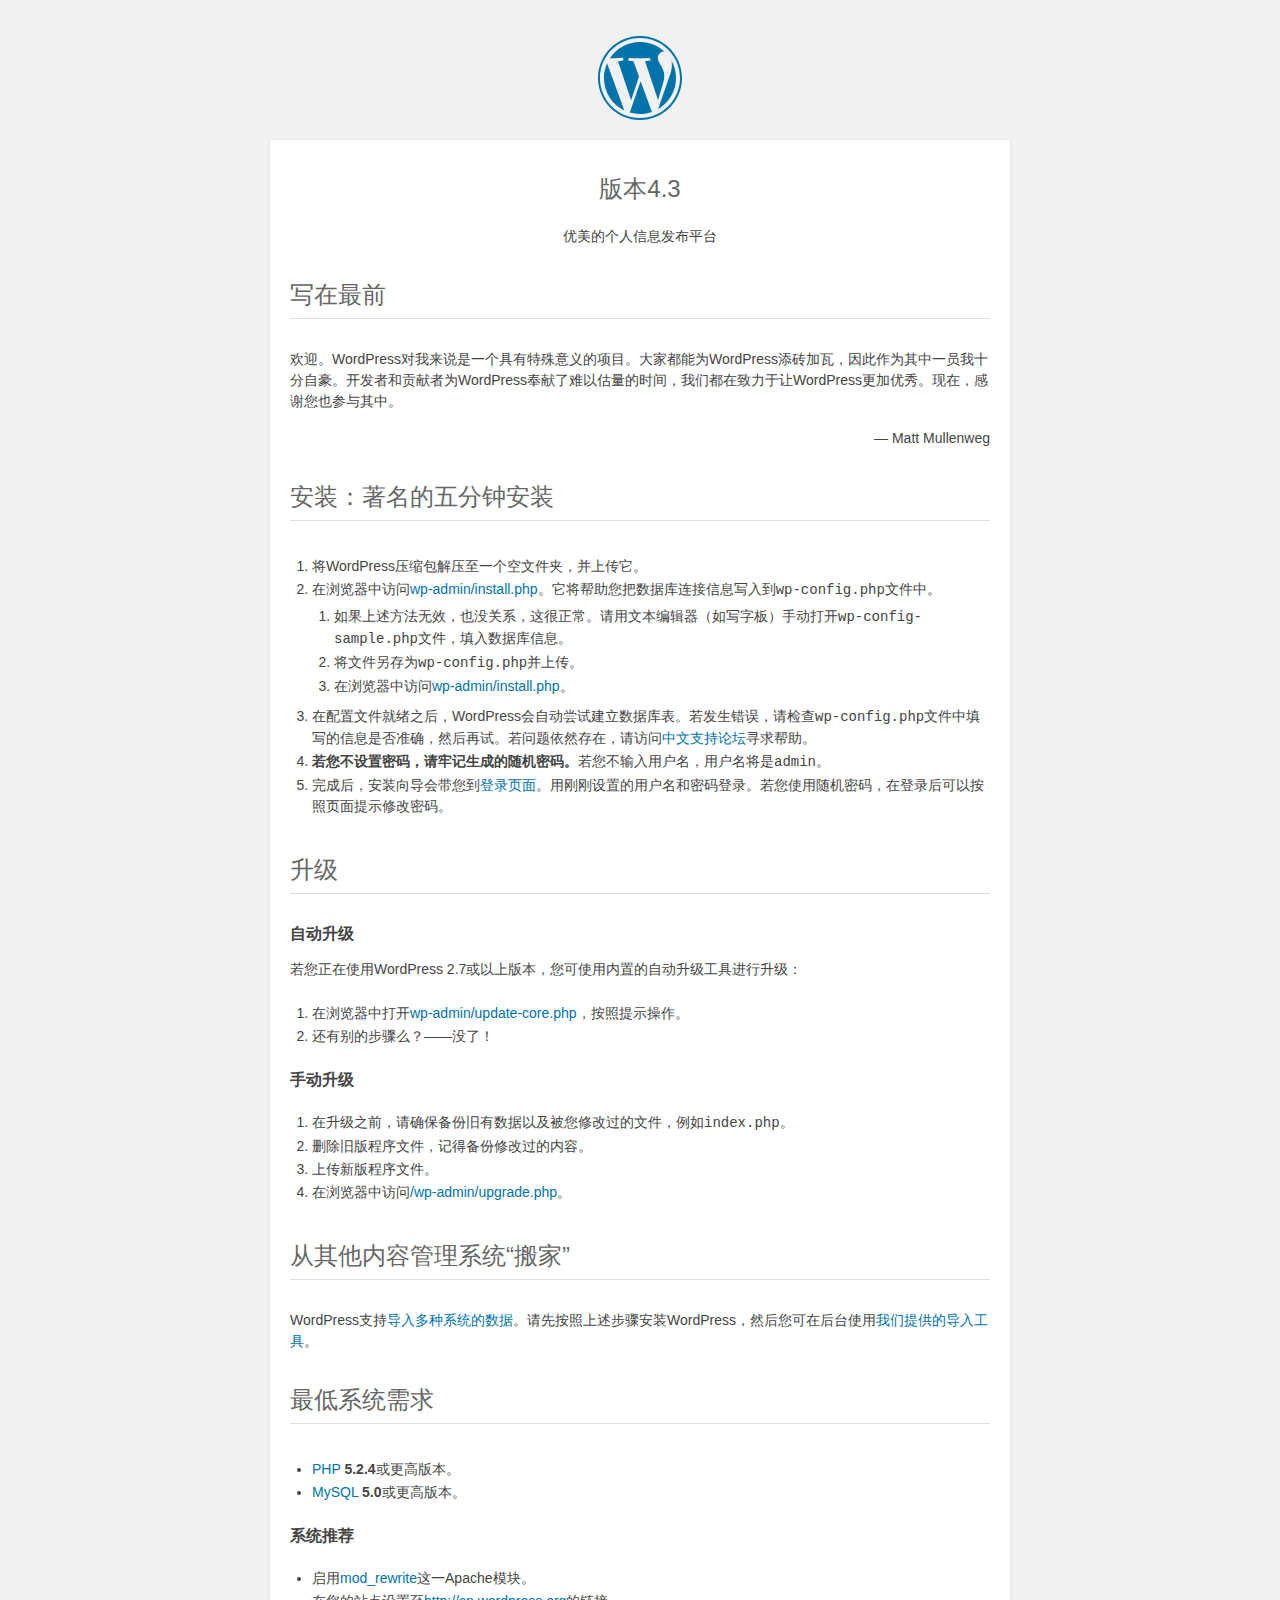
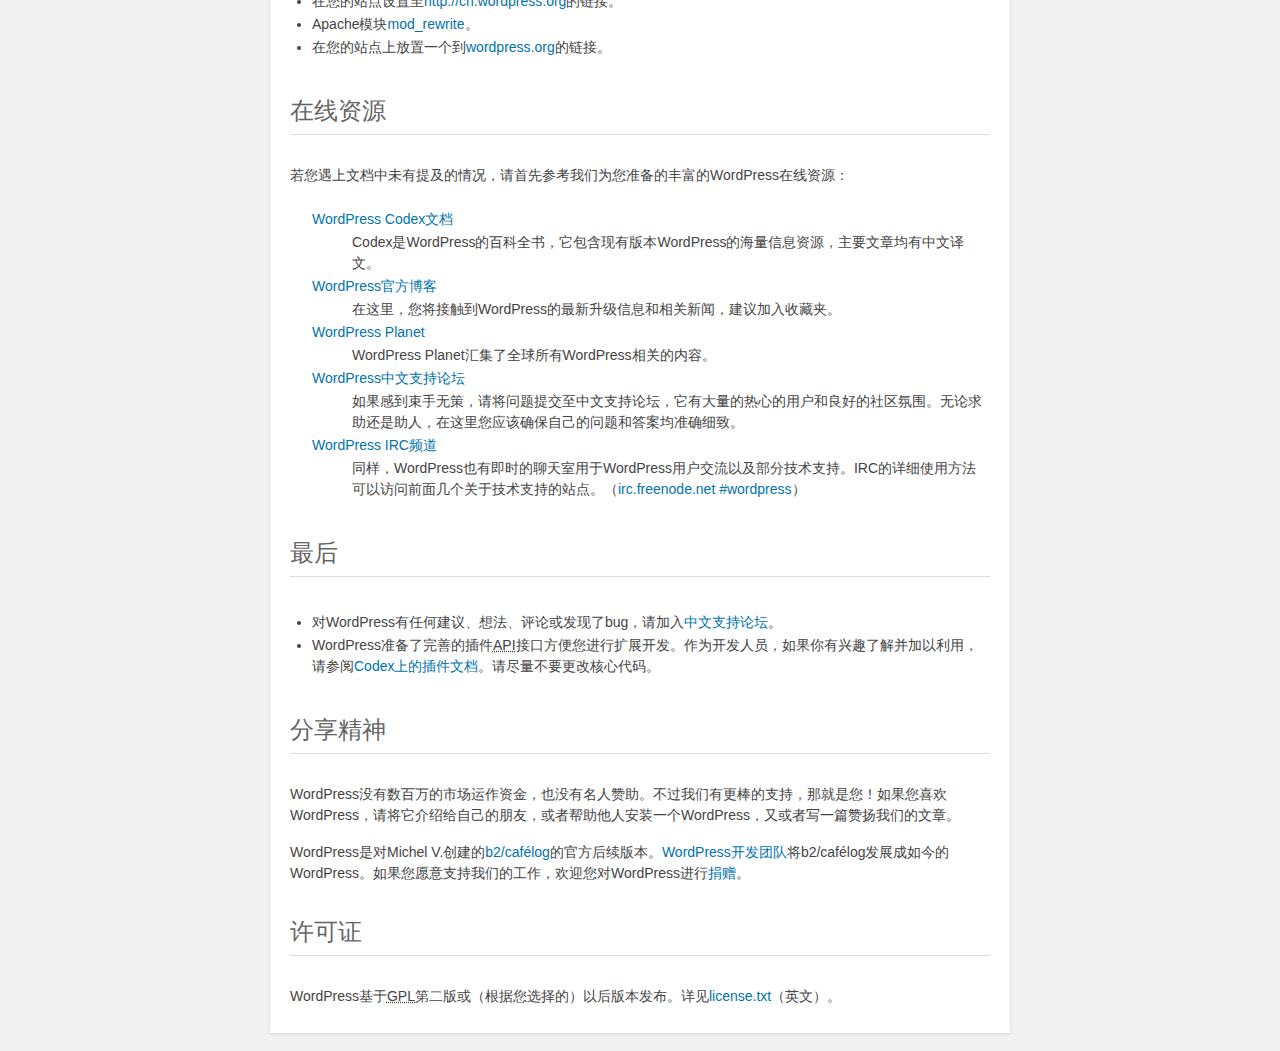
==== readme.html @ aa003947 "wp init" ====
<!DOCTYPE html>
<html>
<head>
	<meta name="viewport" content="width=device-width" />
	<meta http-equiv="Content-Type" content="text/html; charset=utf-8" />
	<title>WordPress &#8250; 说明</title>
	<link rel="stylesheet" href="wp-admin/css/install.css?ver=20100228" type="text/css" />
</head>
<body>
<h1 id="logo">
	<a href="https://wordpress.org/"><img alt="WordPress" src="wp-admin/images/wordpress-logo.png" /></a>
	<br /> 版本4.3
</h1>
<p style="text-align: center">优美的个人信息发布平台</p>

<h1>写在最前</h1>
<p>欢迎。WordPress对我来说是一个具有特殊意义的项目。大家都能为WordPress添砖加瓦，因此作为其中一员我十分自豪。开发者和贡献者为WordPress奉献了难以估量的时间，我们都在致力于让WordPress更加优秀。现在，感谢您也参与其中。</p>
<p style="text-align: right">&#8212; Matt Mullenweg</p>

<h1>安装：著名的五分钟安装</h1>
<ol>
	<li>将WordPress压缩包解压至一个空文件夹，并上传它。</li>
	<li>在浏览器中访问<span class="file"><a href="wp-admin/install.php">wp-admin/install.php</a></span>。它将帮助您把数据库连接信息写入到<code>wp-config.php</code>文件中。
		<ol>
			<li>如果上述方法无效，也没关系，这很正常。请用文本编辑器（如写字板）手动打开<code>wp-config-sample.php</code>文件，填入数据库信息。</li>
			<li>将文件另存为<code>wp-config.php</code>并上传。</li>
			<li>在浏览器中访问<span class="file"><a href="wp-admin/install.php">wp-admin/install.php</a></span>。</li>
		</ol>
	</li>
	<li>在配置文件就绪之后，WordPress会自动尝试建立数据库表。若发生错误，请检查<code>wp-config.php</code>文件中填写的信息是否准确，然后再试。若问题依然存在，请访问<a href="http://zh-cn.forums.wordpress.org/" title="WordPress支持论坛">中文支持论坛</a>寻求帮助。</li>
	<li><strong>若您不设置密码，请牢记生成的随机密码。</strong>若您不输入用户名，用户名将是<code>admin</code>。</li>
	<li>完成后，安装向导会带您到<a href="wp-login.php">登录页面</a>。用刚刚设置的用户名和密码登录。若您使用随机密码，在登录后可以按照页面提示修改密码。</li>
</ol>

<h1>升级</h1>
<h2>自动升级</h2>
<p>若您正在使用WordPress 2.7或以上版本，您可使用内置的自动升级工具进行升级：</p>
<ol>
	<li>在浏览器中打开<span class="file"><a href="wp-admin/update-core.php">wp-admin/update-core.php</a></span>，按照提示操作。</li>
	<li>还有别的步骤么？——没了！</li>
</ol>

<h2>手动升级</h2>
<ol>
	<li>在升级之前，请确保备份旧有数据以及被您修改过的文件，例如<code>index.php</code>。</li>
	<li>删除旧版程序文件，记得备份修改过的内容。</li>
	<li>上传新版程序文件。</li>
	<li>在浏览器中访问<span class="file"><a href="wp-admin/upgrade.php">/wp-admin/upgrade.php</a>。</span></li>
</ol>

<h1>从其他内容管理系统“搬家”</h1>
<p>WordPress支持<a href="http://codex.wordpress.org/Importing_Content">导入多种系统的数据</a>。请先按照上述步骤安装WordPress，然后您可在后台使用<a href="wp-admin/import.php" title="导入WordPress">我们提供的导入工具</a>。</p>

<h1>最低系统需求</h1>
<ul>
	<li><a href="http://php.net/">PHP</a> <strong>5.2.4</strong>或更高版本。</li>
	<li><a href="http://www.mysql.com/">MySQL</a> <strong>5.0</strong>或更高版本。</li>
</ul>

<h2>系统推荐</h2>
<ul>
	<li>启用<a href="http://httpd.apache.org/docs/2.2/mod/mod_rewrite.html">mod_rewrite</a>这一Apache模块。</li>
	<li>在您的站点设置至<a href="http://cn.wordpress.org/">http://cn.wordpress.org</a>的链接。</li>
	<li>Apache模块<a href="http://httpd.apache.org/docs/2.2/mod/mod_rewrite.html">mod_rewrite</a>。</li>
	<li>在您的站点上放置一个到<a href="https://cn.wordpress.org/">wordpress.org</a>的链接。</li>
</ul>

<h1>在线资源</h1>
<p>若您遇上文档中未有提及的情况，请首先参考我们为您准备的丰富的WordPress在线资源：</p>
<dl>
	<dt><a href="http://codex.wordpress.org/">WordPress Codex文档</a></dt>
		<dd>Codex是WordPress的百科全书，它包含现有版本WordPress的海量信息资源，主要文章均有中文译文。</dd>
	<dt><a href="https://wordpress.org/news/">WordPress官方博客</a></dt>
		<dd>在这里，您将接触到WordPress的最新升级信息和相关新闻，建议加入收藏夹。</dd>
	<dt><a href="https://planet.wordpress.org/">WordPress Planet</a></dt>
		<dd>WordPress Planet汇集了全球所有WordPress相关的内容。</dd>
	<dt><a href="https://zh-cn.forums.wordpress.org/forum/issues">WordPress中文支持论坛</a></dt>
		<dd>如果感到束手无策，请将问题提交至中文支持论坛，它有大量的热心的用户和良好的社区氛围。无论求助还是助人，在这里您应该确保自己的问题和答案均准确细致。</dd>
	<dt><a href="http://codex.wordpress.org/IRC">WordPress IRC频道</a></dt>
		<dd>同样，WordPress也有即时的聊天室用于WordPress用户交流以及部分技术支持。IRC的详细使用方法可以访问前面几个关于技术支持的站点。（<a href="irc://irc.freenode.net/wordpress">irc.freenode.net #wordpress</a>）</dd>
</dl>

<h1>最后</h1>
<ul>
	<li>对WordPress有任何建议、想法、评论或发现了bug，请加入<a href="http://zh-cn.forums.wordpress.org/">中文支持论坛</a>。</li>
	<li>WordPress准备了完善的插件<abbr title="应用编程接口">API</abbr>接口方便您进行扩展开发。作为开发人员，如果你有兴趣了解并加以利用，请参阅<a href="http://codex.wordpress.org/Plugin_API">Codex上的插件文档</a>。请尽量不要更改核心代码。</li>
</ul>

<h1>分享精神</h1>
<p>WordPress没有数百万的市场运作资金，也没有名人赞助。不过我们有更棒的支持，那就是您！如果您喜欢WordPress，请将它介绍给自己的朋友，或者帮助他人安装一个WordPress，又或者写一篇赞扬我们的文章。</p>

<p>WordPress是对Michel V.创建的<a href="http://cafelog.com/">b2/caf&#233;log</a>的官方后续版本。<a href="http://wordpress.org/about/">WordPress开发团队</a>将b2/caf&#233;log发展成如今的WordPress。如果您愿意支持我们的工作，欢迎您对WordPress进行<a href="http://wordpress.org/donate/">捐赠</a>。</p>

<h1>许可证</h1>
<p>WordPress基于<abbr title="GNU通用公共许可证">GPL</abbr>第二版或（根据您选择的）以后版本发布。详见<a href="license.txt">license.txt</a>（英文）。</p>

</body>
</html>
---- wp-admin/css/install.css ----
html {
	background: #f1f1f1;
	margin: 0 20px;
}

body {
	background: #fff;
	color: #444;
	font-family: "Open Sans", sans-serif;
	margin: 140px auto 25px;
	padding: 20px 20px 10px 20px;
	max-width: 700px;
	-webkit-font-smoothing: subpixel-antialiased;
	-webkit-box-shadow: 0 1px 3px rgba(0,0,0,0.13);
	box-shadow: 0 1px 3px rgba(0,0,0,0.13);
}

a {
	color: #0073aa;
	text-decoration: none;
}

a:hover {
	color: #00a0d2;
}

h1 {
	border-bottom: 1px solid #dedede;
	clear: both;
	color: #666;
	font-size: 24px;
	margin: 30px 0;
	padding: 0;
	padding-bottom: 7px;
	font-weight: normal;
}

h2 {
	font-size: 16px;
}

p, li, dd, dt {
	padding-bottom: 2px;
	font-size: 14px;
	line-height: 1.5;
}

code, .code {
	font-family: Consolas, Monaco, monospace;
}

ul, ol, dl {
	padding: 5px 5px 5px 22px;
}

a img {
	border:0
}
abbr {
	border: 0;
	font-variant: normal;
}

label {
	cursor: pointer;
}

#logo {
	margin: 6px 0 14px 0;
	border-bottom: none;
	text-align:center
}
#logo a {
	background-image: url(../images/w-logo-blue.png?ver=20131202);
	background-image: none, url(../images/wordpress-logo.svg?ver=20131107);
	-webkit-background-size: 84px;
	background-size: 84px;
	background-position: center top;
	background-repeat: no-repeat;
	color: #999;
	height: 84px;
	font-size: 20px;
	font-weight: normal;
	line-height: 1.3em;
	margin: -130px auto 25px;
	padding: 0;
	text-decoration: none;
	width: 84px;
	text-indent: -9999px;
	outline: none;
	overflow: hidden;
	display: block;
}
.step {
	margin: 20px 0 15px;
}
.step, th {
	text-align: left;
	padding: 0;
}
.language-chooser.wp-core-ui .step .button.button-large {
	height: 36px;
	vertical-align: middle;
	font-size: 14px;
}
textarea {
	border: 1px solid #dfdfdf;
	font-family: "Open Sans", sans-serif;
	width: 100%;
	-webkit-box-sizing: border-box;
	-moz-box-sizing: border-box;
	box-sizing: border-box;
}

.form-table {
	border-collapse: collapse;
	margin-top: 1em;
	width: 100%;
}

.form-table td {
	margin-bottom: 9px;
	padding: 10px 20px 10px 0;
	font-size: 14px;
	vertical-align: top
}

.form-table th {
	font-size: 14px;
	text-align: left;
	padding: 10px 20px 10px 0;
	width: 140px;
	vertical-align: top;
}

.form-table code {
	line-height: 18px;
	font-size: 14px;
}

.form-table p {
	margin: 4px 0 0 0;
	font-size: 11px;
}

.form-table input {
	line-height: 20px;
	font-size: 15px;
	padding: 3px 5px;
	border: 1px solid #ddd;
	-webkit-box-shadow: inset 0 1px 2px rgba(0,0,0,0.07);
	box-shadow: inset 0 1px 2px rgba(0,0,0,0.07);
}

input,
submit {
	font-family: "Open Sans", sans-serif;
}

.form-table input[type=text],
.form-table input[type=email],
.form-table input[type=url],
.form-table input[type=password] {
	width: 206px;
}

.form-table th p {
	font-weight: normal;
}

.form-table.install-success td {
	vertical-align: middle;
	padding: 16px 20px 16px 0;
}

.form-table.install-success td p {
	margin: 0;
	font-size: 14px;
}

.form-table.install-success td code {
	margin: 0;
	font-size: 18px;
}

#error-page {
	margin-top: 50px;
}

#error-page p {
	font-size: 14px;
	line-height: 18px;
	margin: 25px 0 20px;
}

#error-page code, .code {
	font-family: Consolas, Monaco, monospace;
}

.wp-hide-pw > .dashicons {
	line-height: inherit;
}

#pass-strength-result {
	background-color: #eee;
	border: 1px solid #ddd;
	color: #23282d;
	margin: -2px 5px 5px 0px;
	padding: 3px 5px;
	text-align: center;
	width: 218px;
	-webkit-box-sizing: border-box;
	-moz-box-sizing: border-box;
	box-sizing: border-box;
	opacity: 0;
}

#pass-strength-result.short {
	background-color: #f1adad;
	border-color: #e35b5b;
	opacity: 1;
}

#pass-strength-result.bad {
	background-color: #fbc5a9;
	border-color: #f78b53;
	opacity: 1;
}

#pass-strength-result.good {
	background-color: #ffe399;
	border-color: #ffc733;
	opacity: 1;
}

#pass-strength-result.strong {
	background-color: #c1e1b9;
	border-color: #83c373;
	opacity: 1;
}

#pass1.short, #pass1-text.short {
	border-color: #e35b5b;
}

#pass1.bad, #pass1-text.bad {
	border-color: #f78b53;
}

#pass1.good, #pass1-text.good {
	border-color: #ffc733;
}

#pass1.strong, #pass1-text.strong {
	border-color: #83c373;
}

.pw-weak {
	display: none;
}

.message {
	border: 1px solid #c00;
	padding: 0.5em 0.7em;
	margin: 5px 0 15px;
	background-color: #ffebe8;
}

/* rtl:ignore */
#dbname,
#uname,
#pwd,
#dbhost,
#prefix,
#user_login,
#admin_email,
#pass1,
#pass2 {
	direction: ltr;
}

#pass1-text,
.show-password #pass1 {
	display: none;
}

.show-password #pass1-text
{
	display: inline-block;
}

.form-table span.description.important {
	font-size: 12px;
}


/* localization */
body.rtl,
.rtl textarea,
.rtl input,
.rtl submit {
	font-family: Tahoma, sans-serif;
}

:lang(he-il) body.rtl,
:lang(he-il) .rtl textarea,
:lang(he-il) .rtl input,
:lang(he-il) .rtl submit {
	font-family: Arial, sans-serif;
}

@media only screen and (max-width: 799px) {
	body {
		margin-top: 115px;
	}
	#logo a {
		margin: -125px auto 30px;
	}
}

@media screen and ( max-width: 782px ) {

	.form-table {
		margin-top: 0;
	}

	.form-table th,
	.form-table td {
		display: block;
		width: auto;
		vertical-align: middle;
	}

	.form-table th {
		padding: 20px 0 0;
	}

	.form-table td {
		padding: 5px 0;
		border: 0;
		margin: 0;
	}

	textarea,
	input {
		font-size: 16px;
	}

	.form-table td input[type="text"],
	.form-table td input[type="email"],
	.form-table td input[type="url"],
	.form-table td input[type="password"],
	.form-table td select,
	.form-table td textarea,
	.form-table span.description {
		width: 100%;
		font-size: 16px;
		line-height: 1.5;
		padding: 7px 10px;
		display: block;
		max-width: none;
		-webkit-box-sizing: border-box;
		-moz-box-sizing: border-box;
		box-sizing: border-box;
	}

}

body.language-chooser {
	max-width: 300px;
}

.language-chooser select {
	padding: 8px;
	width: 100%;
	display: block;
	border: 1px solid #ddd;
	background-color: #fff;
	color: #32373c;
	font-size: 16px;
	font-family: Arial, sans-serif;
	font-weight: normal;
}

.language-chooser p {
	text-align: right;
}

.screen-reader-input,
.screen-reader-text {
	position: absolute;
	margin: -1px;
	padding: 0;
	height: 1px;
	width: 1px;
	overflow: hidden;
	clip: rect(0 0 0 0);
	border: 0;
}

.spinner {
	background: url(../images/spinner.gif) no-repeat;
	-webkit-background-size: 20px 20px;
	background-size: 20px 20px;
	visibility: hidden;
	opacity: 0.7;
	filter: alpha(opacity=70);
	width: 20px;
	height: 20px;
	margin: 2px 5px 0;
}

.step .spinner {
	display: inline-block;
	margin-top: 8px;
	margin-right: 15px;
	vertical-align: top;
}

.button-secondary.hide-if-no-js,
.hide-if-no-js {
	display: none;
}

/**
 * HiDPI Displays
 */
@media print,
  (-webkit-min-device-pixel-ratio: 1.25),
  (min-resolution: 120dpi) {

	.spinner {
		background-image: url(../images/spinner-2x.gif);
	}

}
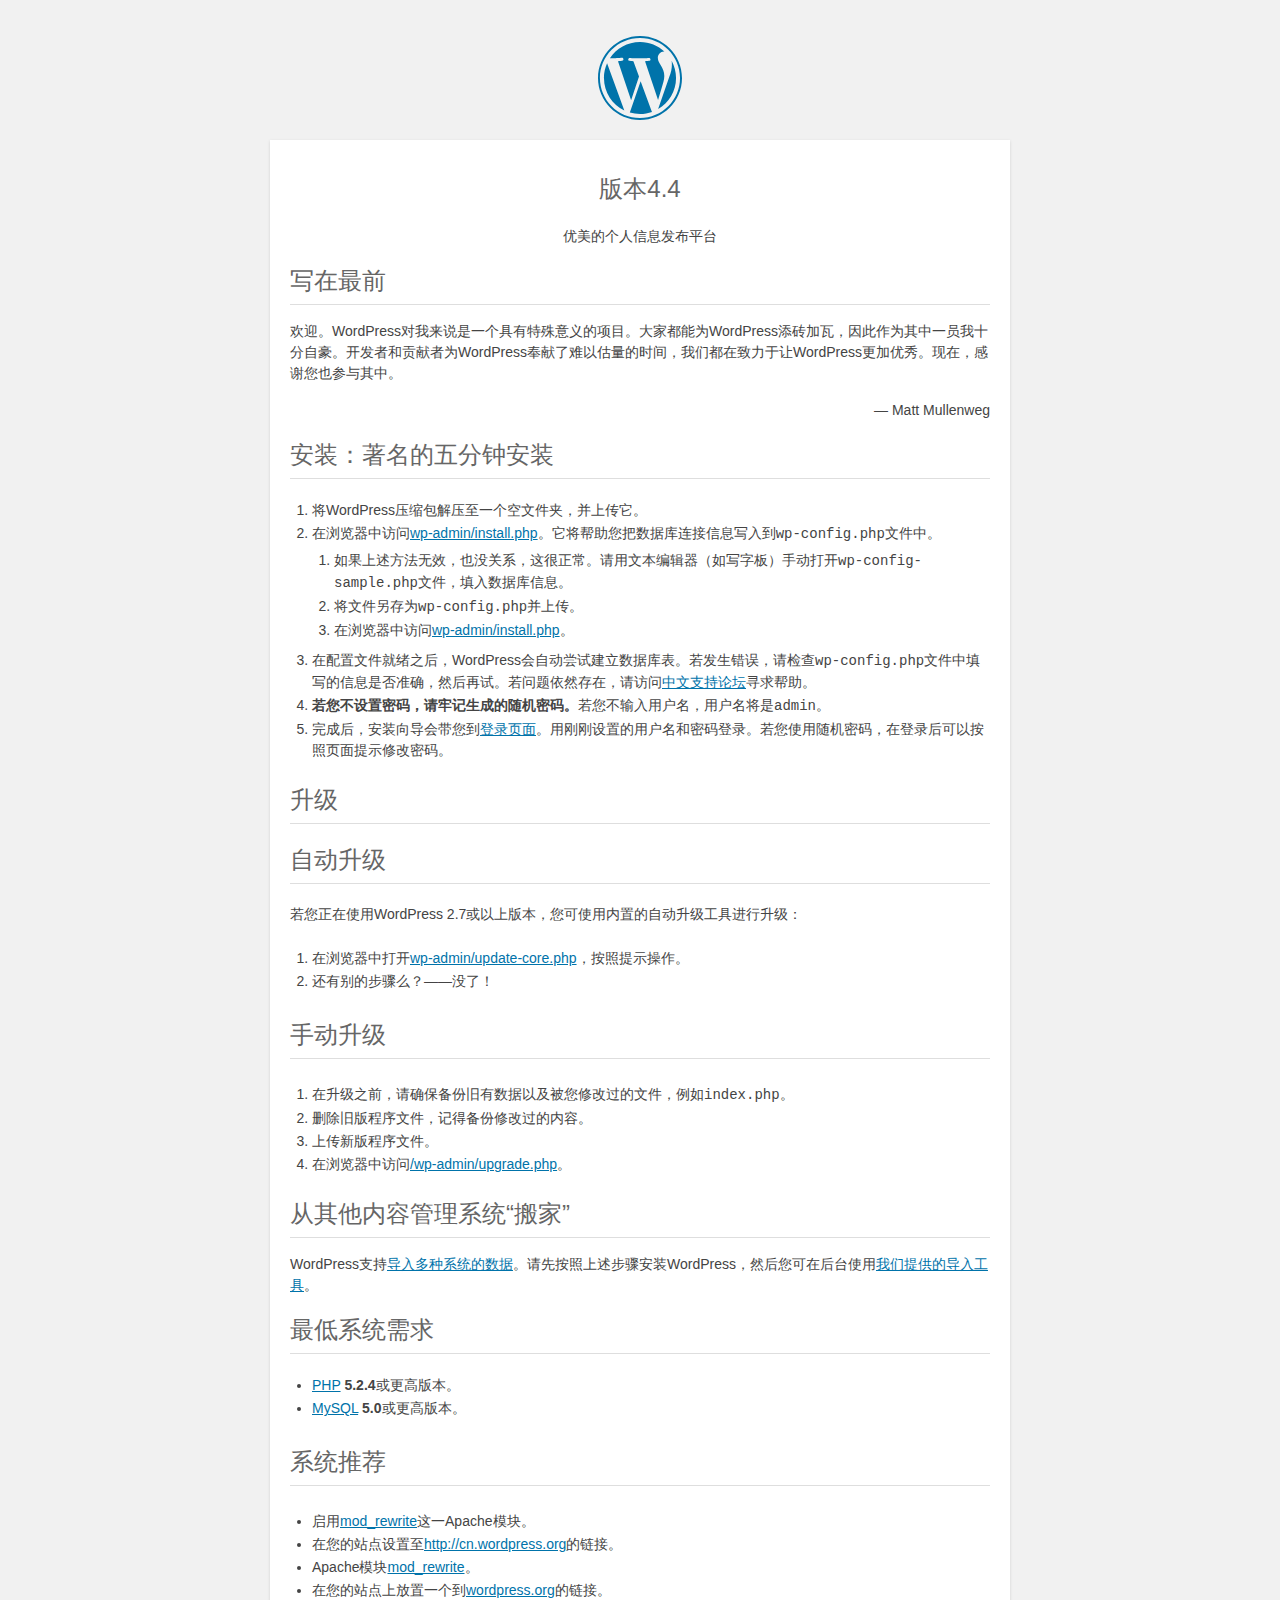
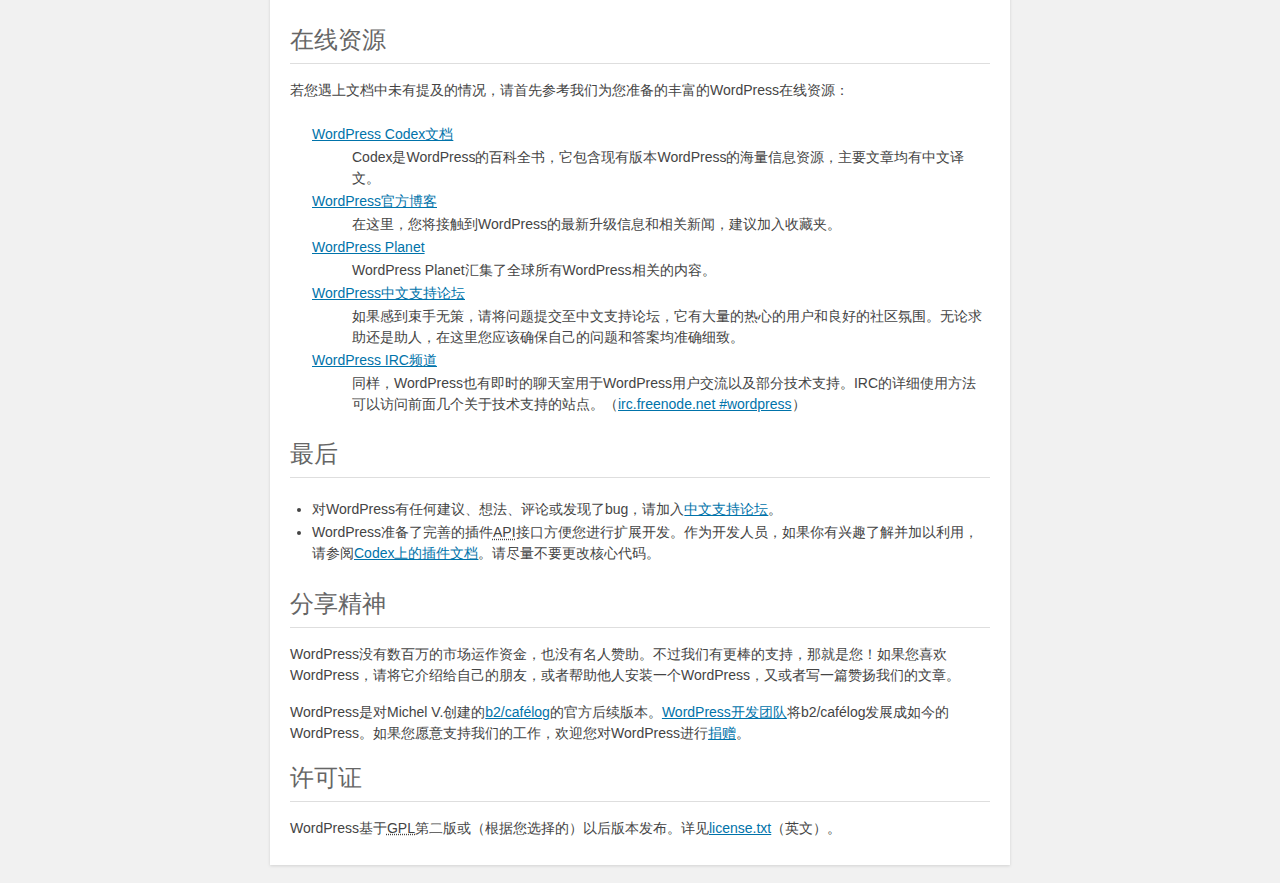
==== commit fae806f0: "update to 4.4" ====
--- a/readme.html
+++ b/readme.html
@@ -9,7 +9,7 @@
 <body>
 <h1 id="logo">
 	<a href="https://wordpress.org/"><img alt="WordPress" src="wp-admin/images/wordpress-logo.png" /></a>
-	<br /> 版本4.3
+	<br /> 版本4.4
 </h1>
 <p style="text-align: center">优美的个人信息发布平台</p>
 
--- a/wp-admin/css/install.css
+++ b/wp-admin/css/install.css
@@ -17,25 +17,38 @@
 
 a {
 	color: #0073aa;
-	text-decoration: none;
-}
-
-a:hover {
+}
+
+a:hover,
+a:active {
 	color: #00a0d2;
 }
 
-h1 {
+a:focus {
+	color: #124964;
+	-webkit-box-shadow:
+		0 0 0 1px #5b9dd9,
+		0 0 2px 1px rgba(30, 140, 190, .8);
+	box-shadow:
+		0 0 0 1px #5b9dd9,
+		0 0 2px 1px rgba(30, 140, 190, .8);
+}
+
+.ie8 a:focus {
+	outline: #5b9dd9 solid 1px;
+}
+
+h1, h2 {
 	border-bottom: 1px solid #dedede;
 	clear: both;
 	color: #666;
 	font-size: 24px;
-	margin: 30px 0;
 	padding: 0;
 	padding-bottom: 7px;
 	font-weight: normal;
 }
 
-h2 {
+h3 {
 	font-size: 16px;
 }
 
@@ -61,12 +74,19 @@
 	font-variant: normal;
 }
 
+fieldset {
+	border: 0;
+	padding: 0;
+	margin: 0;
+}
+
 label {
 	cursor: pointer;
 }
 
 #logo {
 	margin: 6px 0 14px 0;
+	padding: 0 0 7px 0;
 	border-bottom: none;
 	text-align:center
 }
@@ -91,6 +111,12 @@
 	overflow: hidden;
 	display: block;
 }
+
+#logo a:focus {
+	-webkit-box-shadow: none;
+	box-shadow: none;
+}
+
 .step {
 	margin: 20px 0 15px;
 }
@@ -168,6 +194,7 @@
 	font-weight: normal;
 }
 
+.form-table.install-success th,
 .form-table.install-success td {
 	vertical-align: middle;
 	padding: 16px 20px 16px 0;
